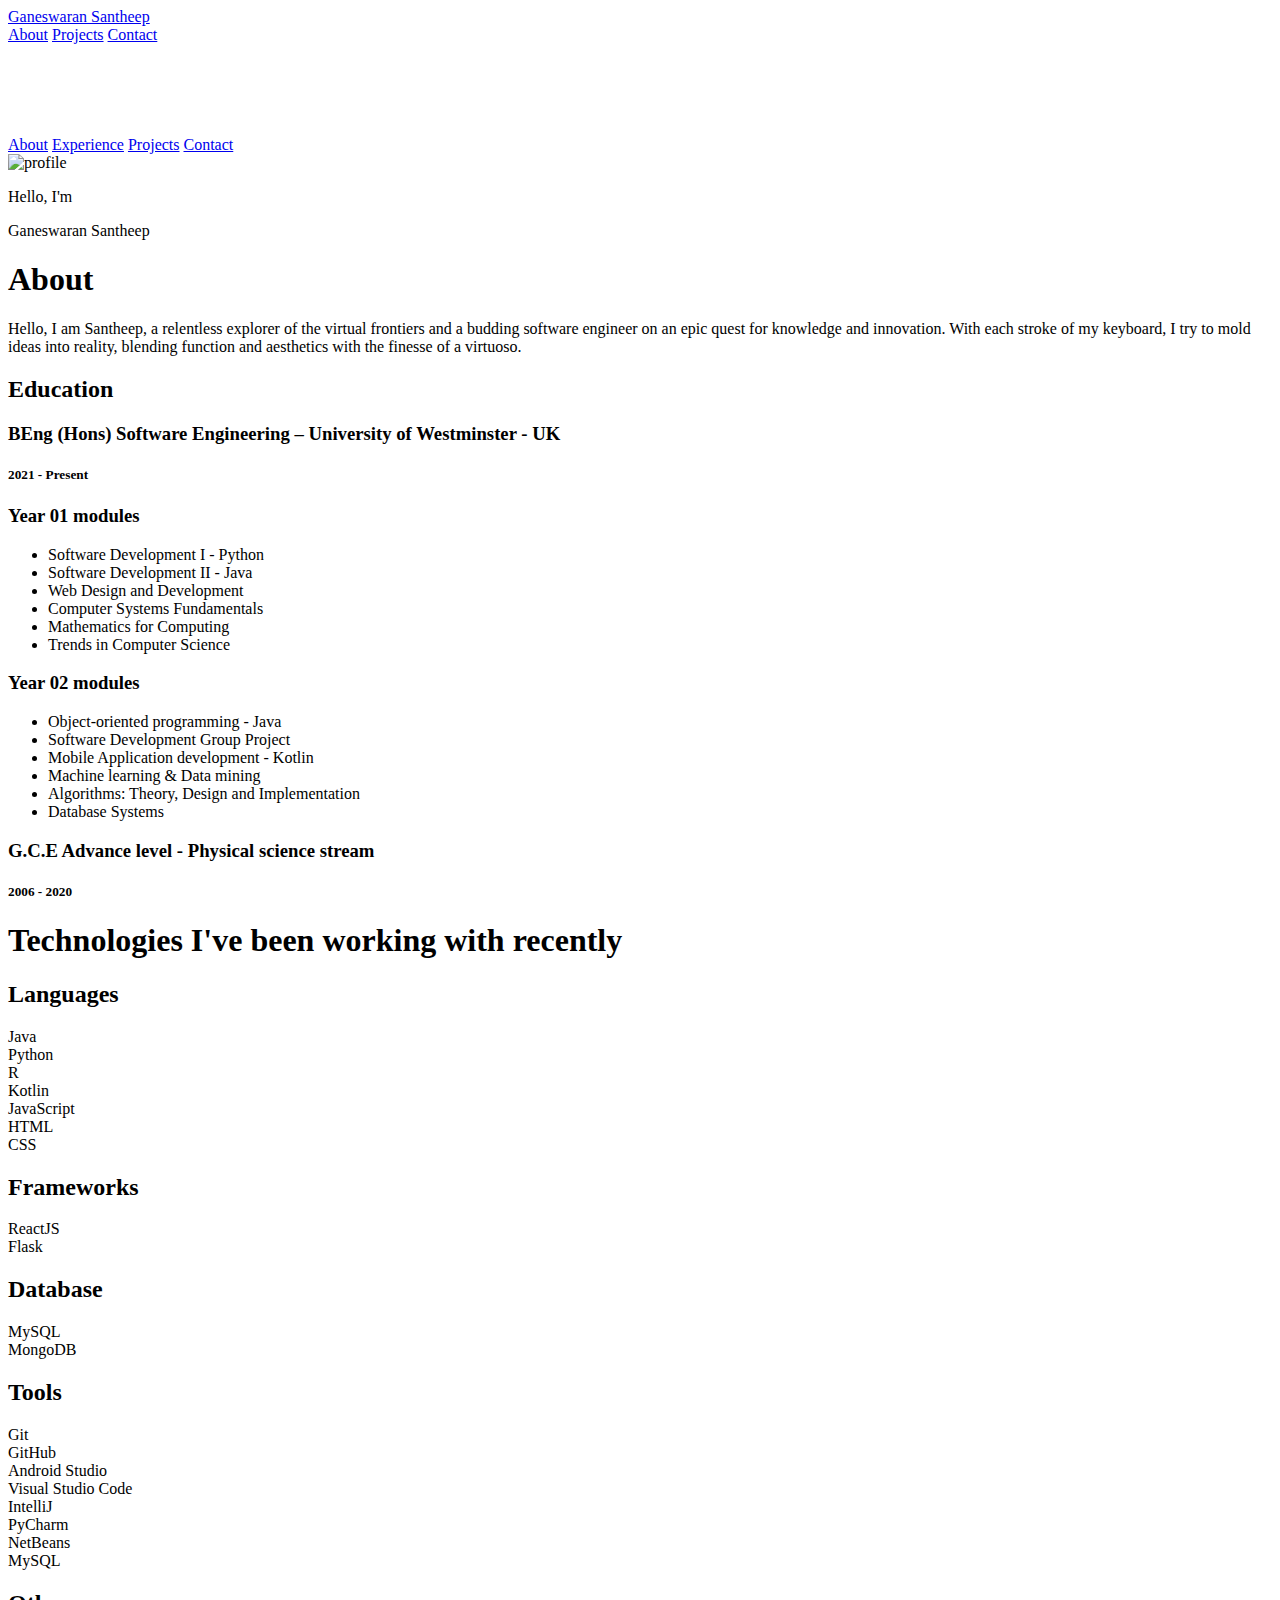
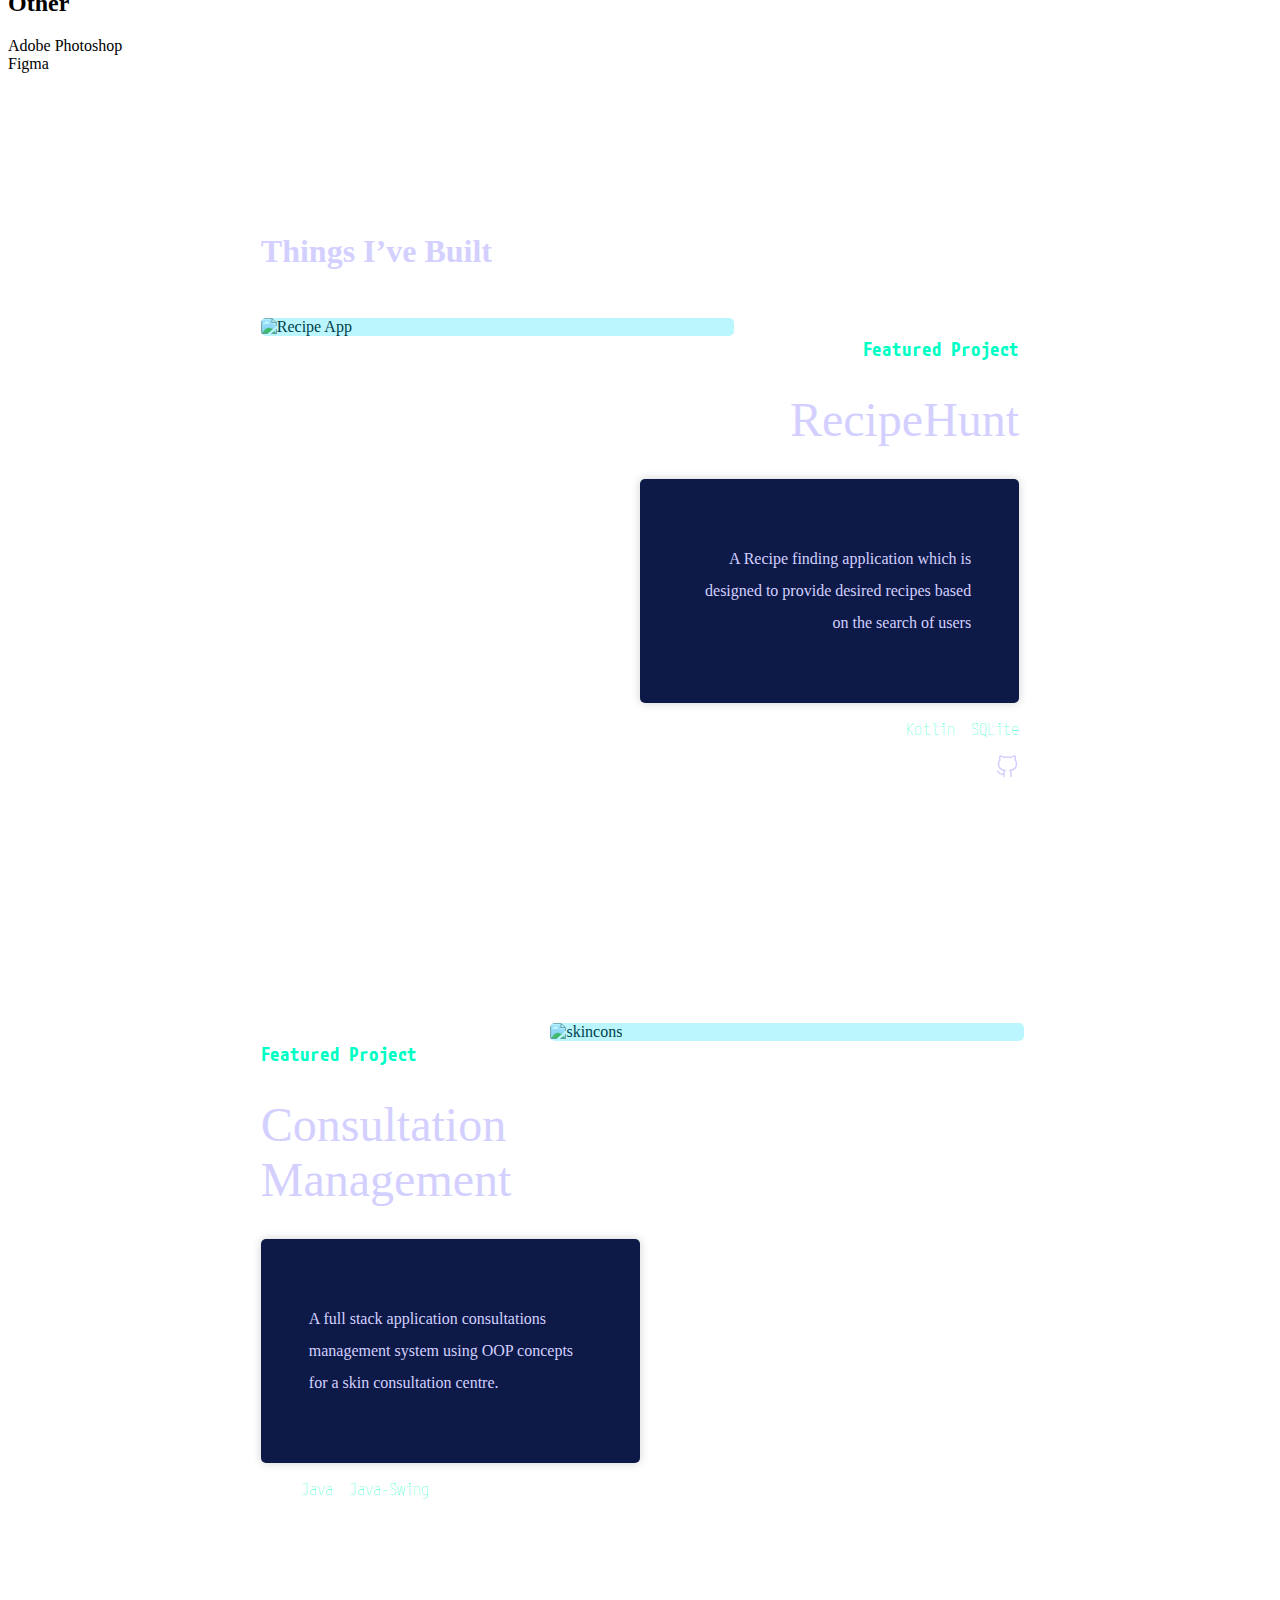
==== index.html @ b8757db5 "Projects sec edited" ====
<!DOCTYPE html>
<html lang="en">
  <head>
    <meta charset="UTF-8" />
    <meta http-equiv="X-UA-Compatible" content="IE=edge" />
    <meta name="viewport" content="width=device-width, initial-scale=1.0" />
    <title>Santheep G</title>
    <link rel="icon" type="image/x-icon" href="Images/tabicon.png" />

    <!-- CSS Links -->
    <link rel="stylesheet" href="styles/home.css" />
    <link rel="stylesheet" href="styles/navbar.css" />
    <link rel="stylesheet" href="styles/about.css" />
    <link rel="stylesheet" href="styles/projects.css" />


    <!-- Google Fonts -->
    <link rel="preconnect" href="https://fonts.googleapis.com" />
    <link rel="preconnect" href="https://fonts.gstatic.com" crossorigin />
    <link
      href="https://fonts.googleapis.com/css2?family=Arizonia&family=Inter:wght@100;200;300;400;500;600;700;800;900&family=M+PLUS+1+Code:wght@200;300;400&display=swap"
      rel="stylesheet"
    />
  </head>
  <body>
    <div class="bodyContainer">
      <!-- navigation bar -->
      <nav class="navbar" id="navbar">
        <div class="navbar__container">
          <a href="#" class="navbar__logo">Ganeswaran Santheep</a>
          <div class="navbar__toggle" id="mobile-menu">
            <span class="bar"></span> <span class="bar"></span>
            <span class="bar"></span>
          </div>
          <div class="cl-effect-5">
            <a href="#about_container"><span data-hover="About">About</span></a>

            <a href="#projects"><span data-hover="Projects">Projects</span></a>
            <a href="#end"><span data-hover="Contact">Contact</span></a>
          </div>
        </div>
      </nav>

      <div id="mobi_nav_toggle">
        <svg
          viewBox="0 0 20 20"
          xmlns="http://www.w3.org/2000/svg"
          fill="none"
          width="30"
        >
          <path
            fill="#ffffff"
            fill-rule="evenodd"
            d="M19 4a1 1 0 01-1 1H2a1 1 0 010-2h16a1 1 0 011 1zm0 6a1 1 0 01-1 1H2a1 1 0 110-2h16a1 1 0 011 1zm-1 7a1 1 0 100-2H2a1 1 0 100 2h16z"
          ></path>
        </svg>
      </div>

      <div id="mobile_nav">
        <div id="mobi_nav_close">
          <svg
            viewBox="0 0 24 24"
            width="54"
            fill="none"
            xmlns="http://www.w3.org/2000/svg"
          >
            <g id="SVGRepo_bgCarrier" stroke-width="0"></g>
            <g
              id="SVGRepo_tracerCarrier"
              stroke-linecap="round"
              stroke-linejoin="round"
            ></g>
            <g id="SVGRepo_iconCarrier">
              <g id="Menu / Close_MD">
                <path
                  id="Vector"
                  d="M18 18L12 12M12 12L6 6M12 12L18 6M12 12L6 18"
                  stroke="#ffffff"
                  stroke-width="2"
                  stroke-linecap="round"
                  stroke-linejoin="round"
                ></path>
              </g>
            </g>
          </svg>
        </div>
        <div class="mobi_nav__container">
          <a href="#about_container"><span data-hover="About">About</span></a>
          <a href="#experiences"
            ><span data-hover="Experience">Experience</span></a
          >
          <a href="#projects"><span data-hover="Projects">Projects</span></a>
          <a href="#end"><span data-hover="Contact">Contact</span></a>
        </div>
      </div>

      <!-- home section -->
      <section class="home">
        <div class="img-container">
          <img class="myImg" src="imgs/latest4.png" alt="profile" />
        </div>
        <div class="intro">
          <p class="hero__text">Hello, I'm</p>
          <div class="hero__title">Ganeswaran Santheep</div>
          <h1 href=""
          class="typewrite"
          data-period="2000"
          data-type='["Striving programmer", "Aspiring full-stack developer", "Feel good UI designer"]'>
        </h1>
        </div>
      </section>

      <!-- About section -->
      <section class="about_container" id="about_container">
        <div class="desc">
          <h1>About</h1>
          Hello, I am Santheep, a relentless explorer of the virtual frontiers and a budding software engineer on an epic quest for knowledge and innovation. With each stroke of my keyboard, I try to mold ideas into reality, blending function and aesthetics with the finesse of a virtuoso.
        </div>
        <div class="edu">
          <h2>Education</h2>
          <h3>BEng (Hons) Software Engineering – University of Westminster - UK</h3>
          <h5>2021 - Present</h5>
          <div class="modules">  
                     
            <div class="y1">
              <h3>Year 01 modules</h3> 
              <ul>
                <li>Software Development I - Python</li>
                <li>Software Development II - Java</li>
                <li>Web Design and Development </li>
                <li>Computer Systems Fundamentals </li>
                <li>Mathematics for Computing </li>
                <li>Trends in Computer Science</li>
              </ul>
            </div>
            <div class="y2">
              <h3>Year 02 modules</h3>
              <ul>
                <li>Object-oriented programming - Java</li>
                <li>Software Development Group Project</li>
                <li>Mobile Application development - Kotlin</li>
                <li>Machine learning & Data mining </li>
                <li>Algorithms: Theory, Design and Implementation </li>
                <li>Database Systems </li>
              </ul>
            </div>
          </div>
          <h3>G.C.E Advance level - Physical science stream</h3>
          <h5>2006 - 2020</h5>          
          </div>    
        </div>

        <section class="tech-stack">
          
          <!--
          <div class="grid-container">
            <div class="grid-item"><img src="imgs/js.png" alt="tech" /></div>
            <div class="grid-item"><img src="imgs/java.png" alt="tech" /></div>
            <div class="grid-item"><img src="imgs/python.png" alt="tech" /></div>
            <div class="grid-item"><img src="imgs/kotlin.png" alt="tech" /></div>
            <div class="grid-item"><img src="imgs/R.png" alt="tech" /></div>
            <div class="grid-item"><img src="imgs/HTML5.png" alt="tech" /></div>
            <div class="grid-item"><img src="imgs/css.png" alt="tech" /></div>
            <div class="grid-item"><img src="imgs/React.png" alt="tech" /></div>
            <div class="grid-item"><img src="imgs/Node.png" alt="tech" /></div>
            <div class="grid-item"><img src="imgs/flask.png" alt="tech" /></div>
            <div class="grid-item"><img src="imgs/mysql.png" alt="tech" /></div>
            <div class="grid-item"><img src="imgs/mongodb.png" alt="tech" /></div>
            <div class="grid-item"><img src="imgs/git.png" alt="tech" /></div>
            <div class="grid-item"><img src="imgs/photoshop.png" alt="tech" /></div>
          </div> -->
          <h1>Technologies I've been working with recently</h1>
          <div class="grid">
            <div class="row">
              <h2>Languages</h2>
              <div class="stack_1">
                <li>Java</li>
                <li>Python</li>
                <li>R</li>
                <li>Kotlin</li>
                <li>JavaScript</li>
                <li>HTML</li>
                <li>CSS</li>
              </div>
            </div>
  
            <div class="row">
              <h2>Frameworks</h2>
              <div class="stack_2">
                <li>ReactJS</li>
                <li>Flask</li>
              </div>
            </div>
  
            <div class="row">
              <h2>Database</h2>
              <div class="stack_2">
                <li>MySQL</li>
                <li>MongoDB</li>
              </div>
            </div>
  
            <div class="row">
              <h2>Tools</h2>
              <div class="stack_3">
                <li>Git</li>
                <li>GitHub</li>
                <li>Android Studio</li>
                <li>Visual Studio Code</li>
                <li>IntelliJ</li>
                <li>PyCharm</li>
                <li>NetBeans</li>
                <li>MySQL</li>
              </div>
            </div>
  
            <div class="row">
              <h2>Other</h2>
              <div class="stack_3">

                <li>Adobe Photoshop</li>
                <li>Figma</li>
              </div>
            </div>
          </div>
        </section>
      </div>  
      <!-- Projects section -->
      <section class="projects" id="projects">
        <div class="title">
          <h2>Things I’ve Built</h2>
          <div class="line"></div>
        </div>

        <div class="project project1">
          <div class="project-image">
            <img src="Images/recipehunt.png" alt="Recipe App" />
          </div>
          <div class="project-details">
            <h3>Featured Project</h3>
            <h1>RecipeHunt</h1>

            <div class="description">
              <p>
                A Recipe finding application which is designed to provide desired recipes based on the search
                of users
              </p>
            </div>
            <ul>
              <li>Kotlin</li>
              <li>SQLite</li>
            </ul>
            <div class="project-links">
              <a target="_blank" href="https://github.com/SantheepG/RecipeApp_kotlin.git">
                <svg
                  xmlns="http://www.w3.org/2000/svg"
                  width="24"
                  height="24"
                  viewBox="0 0 24 24"
                  stroke-width="1.5"
                  fill="none"
                  stroke="currentColor"
                  stroke-width="1.5"
                >
                  <path
                    d="M9 19c-5 1.5-5-2.5-7-3m14 6v-3.87a3.37 3.37 0 0 0-.94-2.61c3.14-.35 6.44-1.54 6.44-7A5.44 5.44 0 0 0 20 4.77 5.07 5.07 0 0 0 19.91 1S18.73.65 16 2.48a13.38 13.38 0 0 0-7 0C6.27.65 5.09 1 5.09 1A5.07 5.07 0 0 0 5 4.77a5.44 5.44 0 0 0-1.5 3.78c0 5.42 3.3 6.61 6.44 7A3.37 3.37 0 0 0 9 18.13V22"
                  ></path>
                </svg>
              </a>

            </div>
          </div>
        </div>

        <div class="project project2">
          <div class="project-image">
            <img src="Images/skincons.png" alt="skincons" />
          </div>
          <div class="project-details">
            <h3>Featured Project</h3>
            <h1>Consultation Management</h1>

            <div class="description">
              <p>
                A full stack application consultations management system using
                OOP concepts for a skin consultation centre.
              </p>
            </div>
            <ul>
              <li>Java</li>
              <li>Java-Swing</li>
            </ul>
            <!-- <div class="project-links">
              <a href="https://github.com/Isw200/threed">
                <svg
                    xmlns="http://www.w3.org/2000/svg"
                    width="24" height="24" viewBox="0 0 24 24" stroke-width="1.5"
                    fill="none"
                    stroke="currentColor"
                    stroke-width="1.5"
                  >
                    <path
                      d="M9 19c-5 1.5-5-2.5-7-3m14 6v-3.87a3.37 3.37 0 0 0-.94-2.61c3.14-.35 6.44-1.54 6.44-7A5.44 5.44 0 0 0 20 4.77 5.07 5.07 0 0 0 19.91 1S18.73.65 16 2.48a13.38 13.38 0 0 0-7 0C6.27.65 5.09 1 5.09 1A5.07 5.07 0 0 0 5 4.77a5.44 5.44 0 0 0-1.5 3.78c0 5.42 3.3 6.61 6.44 7A3.37 3.37 0 0 0 9 18.13V22"
                    ></path></svg>
              </a>
              <a href="https://isw200.github.io/threed/">
                <svg width="24" height="24" viewBox="0 0 24 24" stroke-width="1.5" fill="none" xmlns="http://www.w3.org/2000/svg"> 
                  <path d="M21 3L15 3M21 3L12 12M21 3V9" stroke="currentColor" stroke-linecap="round" stroke-linejoin="round">
                  </path>
                  <path d="M21 13V19C21 20.1046 20.1046 21 19 21H5C3.89543 21 3 20.1046 3 19V5C3 3.89543 3.89543 3 5 3H11" stroke="currentColor" stroke-linecap="round"></path> </svg>
              </a>
            </div> -->
          </div>
        </div>
      </section>

    <!-- JS Links -->
    <script src="scripts/cvbutton.js"></script>
    <script src="scripts/typewriter.js"></script>
    <script src="scripts/nav.js"></script>
  </body>
</html>
---- styles/projects.css ----
/* Projects */
.projects {
    width: 60%;
    margin: 10em auto;
  }
  @media screen and (max-width: 768px) {
    .projects {
      width: 90%;
    }
    .title h3 {
      color: #d3d0ff;
      font-size: 1.2rem;
    }
    .title h2 {
      color: #d3d0ff;
      font-size: 2rem;
    }
    .title .line {
      width: 200px;
    }
    .projects .title h2 {
      font-size: 1.5rem;
      
    }
  }
  .title h2 {
    color: #d3d0ff;
    font-size: 2rem;
  } 
  .projects .project {
    width: 100%;
    margin: 15em auto;
    display: flex;
  }
  
    
  .projects .project1 {
    margin-top: 3em;
  }
  
  .projects .project .project-image {
    position: absolute;
    width: 37%;
    z-index: -1;
  }
  .projects .project .project-image::before {
    content: "";
    position: absolute;
    top: 0;
    left: 0;
    width: 100%;
    height: 100%;
    background-color: #00ddff44;
    border-radius: 5px;
    opacity: 1;
    transition: all 0.3s ease-in-out;
  }
  .projects .project:hover .project-image::before {
    opacity: 0;
  }
  .projects .project .project-image img {
    width: 100%;
    border-radius: 5px;
  }
  .projects .project .project-details {
    width: 50%;
    text-align: end;
    margin-left: 50%;
  }
  .projects .project .project-details h3 {
    color: #00ffc5;
    font-family: "M PLUS 1 Code", sans-serif;
    margin-bottom: 0.7em;
  }
  
  .projects .project .project-details h1 {
    color: #d3d0ff;
    font-size: 3rem;
    font-weight: 500;
  }
  .projects .project .project-details .description {
    background-color: #0d1a48;
    box-shadow: 0 0 10px 0 #0000002f;
    color: #d3d0ff;
    line-height: 2em;
    padding: 3em;
    z-index: 100;
    border-radius: 5px;
  }
  .projects .project .project-details ul {
    list-style: none;
    display: flex;
    justify-content: end;
    margin-top: 1em;
    gap: 1em;
    margin-bottom: 1em;
  }
  .projects .project .project-details ul li {
    color: #00ffc5;
    font-family: "M PLUS 1 Code", sans-serif;
    font-weight: 100;
  }
  .projects .project .project-details .project-links a {
    margin-left: 1em;
    margin-top: 2em;
    color: #d3d0ff;
    text-decoration: none;
  }
  
  .projects .project2 .project-image {
    position: absolute;
    right: 20%;
    width: 37%;
    z-index: -1;
  }
  .projects .project .project-image::before {
    content: "";
    position: absolute;
    top: 0;
    left: 0;
    width: 100%;
    height: 100%;
    background-color: #00ddff44;
    border-radius: 5px;
    opacity: 1;
    transition: all 0.3s ease-in-out;
  }
  .projects .project:hover .project-image::before {
    opacity: 0;
  }
  .projects .project .project-image img {
    width: 100%;
    border-radius: 5px;
  }
  .projects .project2 .project-details {
    width: 50%;
    text-align: start;
    float: left;
    margin: 0;
  }
  .projects .project2 .project-details ul {
    list-style: none;
    display: flex;
    justify-content: start;
    margin-top: 1em;
    gap: 1em;
    margin-bottom: 1em;
  }
  @media screen and (max-width: 768px) {
    .projects .project {
      flex-direction: column;
      margin: 3em auto;
      border: 1px solid #00ddff44;
      padding: 1em;
    }
    .projects .project .project-image {
      width: 100%;
      position: relative;
      margin-bottom: 0em;
    }
    .projects .project .project-details {
      width: 100%;
      text-align: start;
      margin: 0;
    }
    .projects .project .project-details ul {
      list-style: none;
      display: flex;
      justify-content: start;
      margin-top: 1em;
      gap: 1em;
      margin-bottom: 1em;
    }
    .projects .project .project-details .project-links a {
      margin-left: 1em;
      margin-top: 2em;
      color: #d3d0ff;
      text-decoration: none;
    }
    .projects .project2 .project-image {
      right: 0%;
      width: 100%;
    }
  
  }
  
  /* End */
  .end {
    width: 60%;
    margin: 17em auto 2em auto;
  }
  .end .title {
    flex-direction: column;
    margin: auto;
    align-items: center;
    margin-bottom: 2em;
  }
  .end p {
    color: #d3d0ff78;
    font-size: 1.2rem;
    font-weight: 100;
    text-align: center;
    line-height: 2em;
    width: 70%;
    margin: auto;
  }
  .cv_btn_bottom {
    margin: 4em auto;
    display: flex;
    justify-content: center;
  }
  
  /* Footer */
  .footer {
    margin-top: 15em;
    width: 100%;
    background-color: #0d1a484e;
    padding: 2em 0;
    display: flex;
    flex-direction: column;
    justify-content: center;
    color: #00ffc5;
  }
  .footer p {
    text-align: center;
    font-family: "M PLUS 1 Code", sans-serif;
    font-weight: 100;
  }
  .footer h2 {
    color: #00ffc371;
    text-align: center;
    margin-top: 1em;
    font-family: "Arizonia", cursive;
  }
  @media screen and (max-width: 768px) {
    .end {
      width: 100%;
      margin: 7em auto 2em auto;
    }
    .end p{
      width: 90%;
      font-size: 1rem;
      line-height: 1.7rem;
    }
    .footer {
      margin-top: 5em;
    }
  
  }
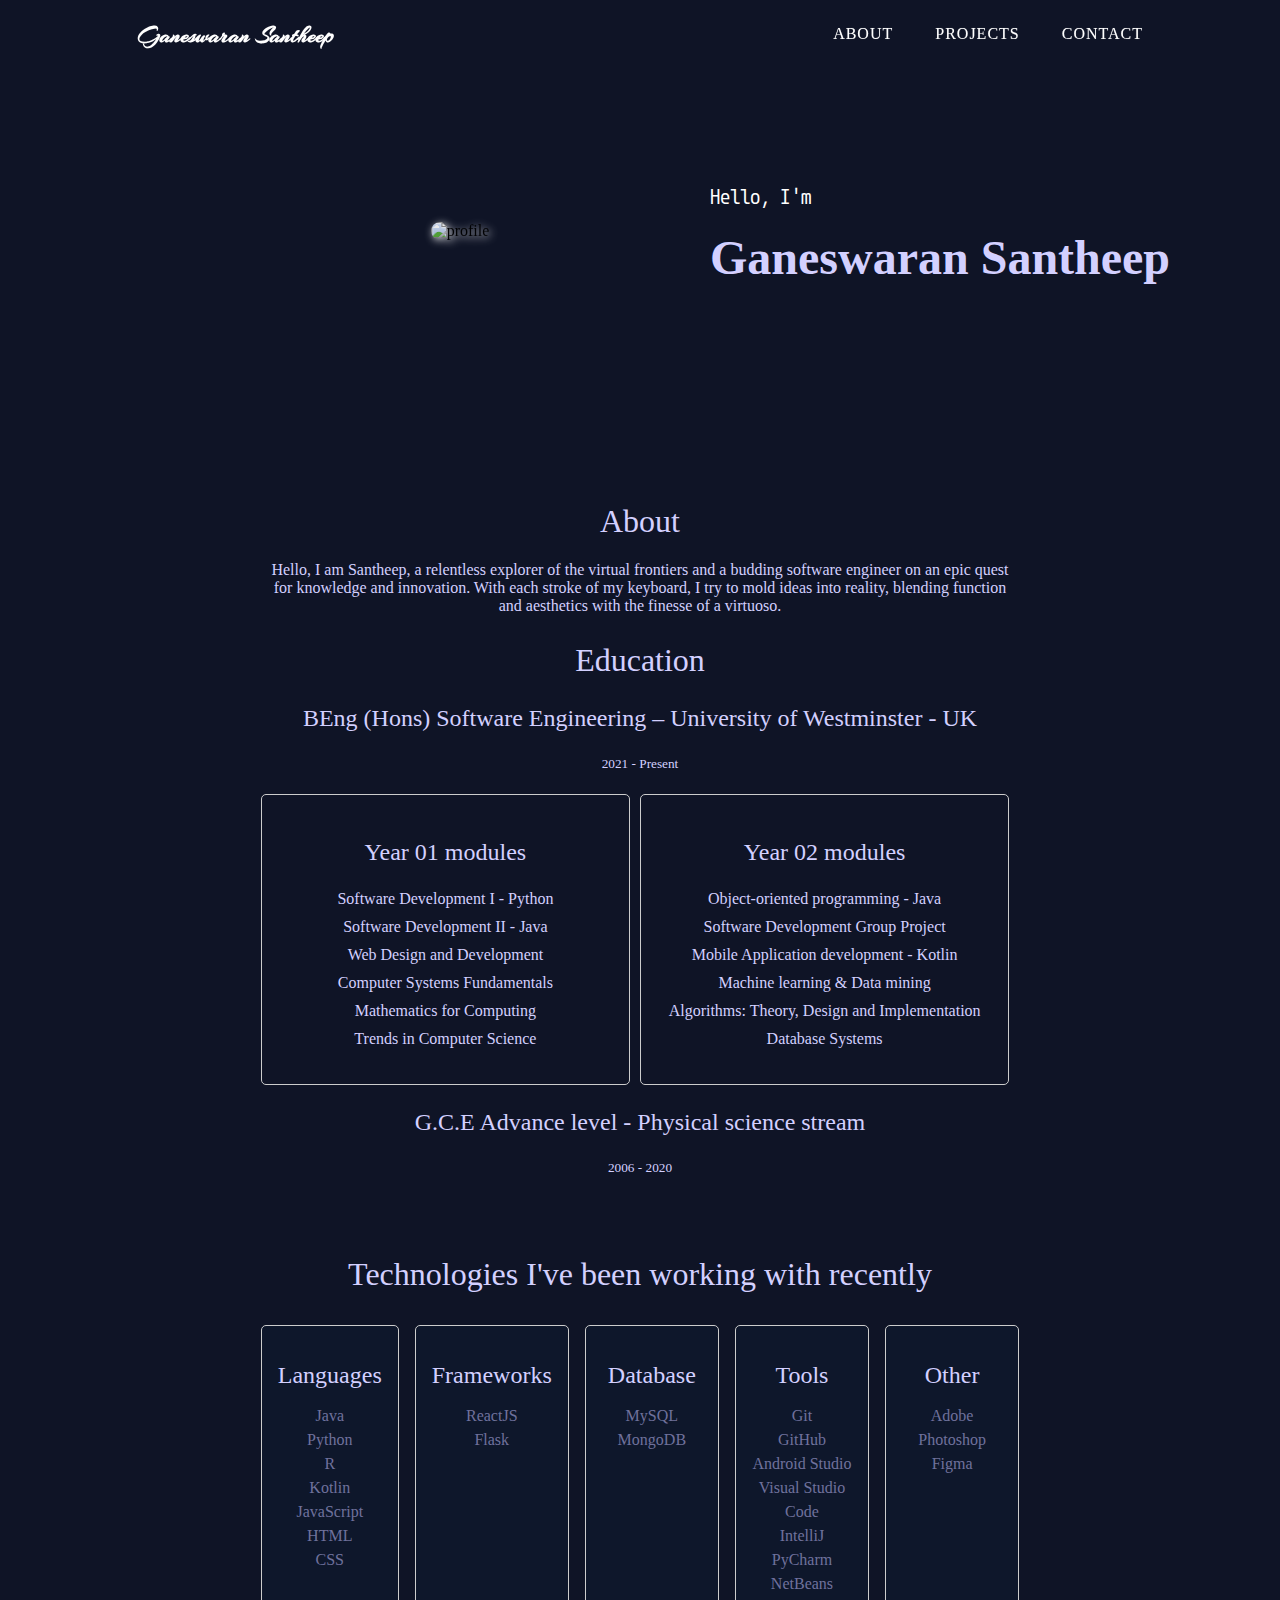
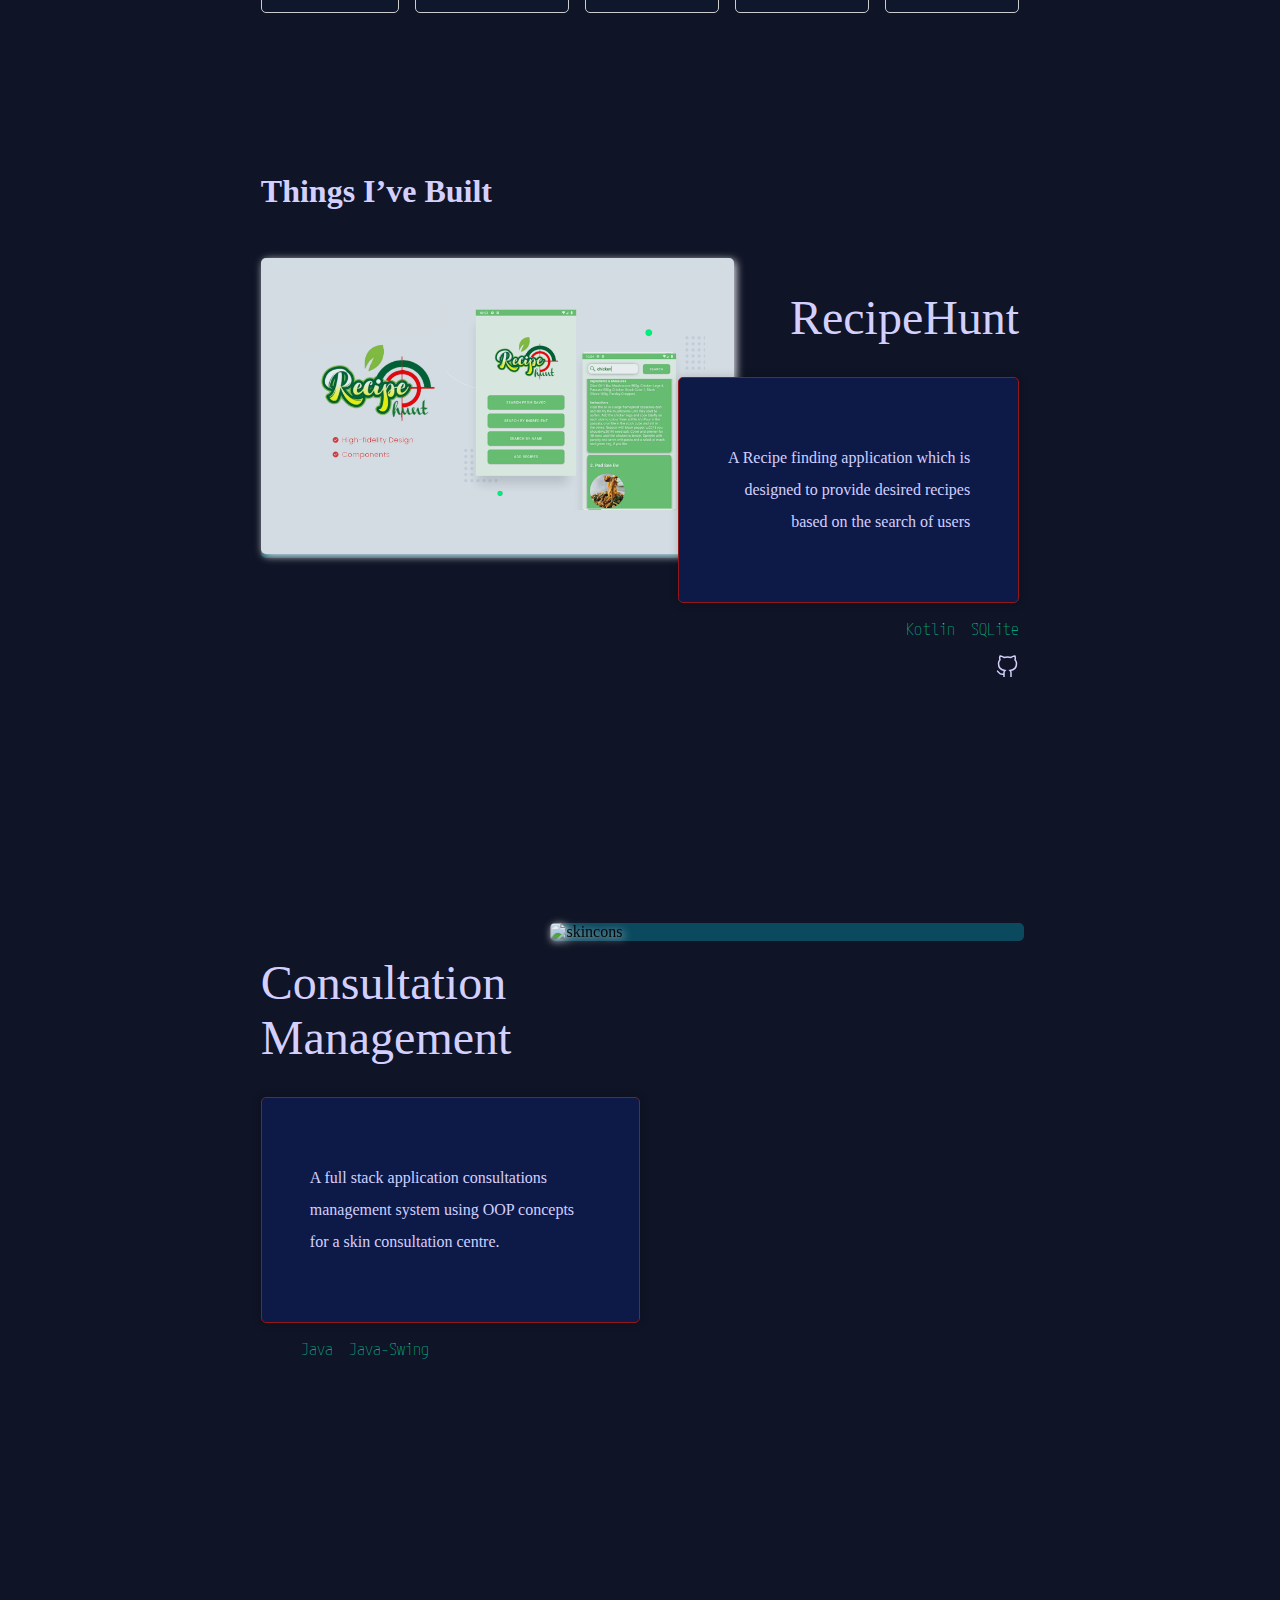
==== commit 175ceab3: "css added" ====
--- a/index.html
+++ b/index.html
@@ -210,7 +210,7 @@
                 <li>IntelliJ</li>
                 <li>PyCharm</li>
                 <li>NetBeans</li>
-                <li>MySQL</li>
+
               </div>
             </div>
   
@@ -234,10 +234,10 @@
 
         <div class="project project1">
           <div class="project-image">
-            <img src="Images/recipehunt.png" alt="Recipe App" />
+            <img src="imgs/recipeapp.png" alt="Recipe App" />
           </div>
           <div class="project-details">
-            <h3>Featured Project</h3>
+            
             <h1>RecipeHunt</h1>
 
             <div class="description">
@@ -277,7 +277,7 @@
             <img src="Images/skincons.png" alt="skincons" />
           </div>
           <div class="project-details">
-            <h3>Featured Project</h3>
+            
             <h1>Consultation Management</h1>
 
             <div class="description">
--- a/styles/home.css
+++ b/styles/home.css
@@ -0,0 +1,94 @@
+*{
+  transition: 0.2s;
+  scroll-behavior: smooth;
+  
+}
+body {
+    background-color: #0f1426;
+
+  }
+.home{
+    display: flex;
+    align-items: center;
+    margin-top: 10rem;
+    padding: 2px;
+}
+
+
+.tech-stack {
+  width: 60%;
+  margin: 5em auto;
+  position: relative;
+}
+
+
+.tech-stack h1 {
+  text-align: center;
+  color: #d3d0ff;
+  font-size: 2rem;
+  font-weight: 300;
+  margin-bottom: 1em;
+}
+
+.img-container,
+.intro {
+  display: inline-block;
+}
+.img-container {
+    width: 300px; 
+    height: auto; 
+    display: flex;
+    justify-content: center;
+    align-items: center;
+    margin-left: 300px;
+
+    border-radius: 5px;
+    
+  }
+  .img-container:hover {
+    box-shadow: 0 0 0 2px rgba(128, 0, 0, 1);
+    border-radius: 25px;
+  }
+  .img-container img {
+    max-width: 100%; 
+    max-height: 100%; 
+    height: auto; 
+  }
+
+  img{
+    border-radius: 25px;
+    opacity: 0.9;
+    filter: drop-shadow(2px 2px 4px white);
+  }
+  
+  img:hover{
+    opacity: 1;
+  }
+
+.intro{
+    padding-left: 100px;
+    
+}
+
+.typewrite {
+    font-size: 1.5rem;
+    font-weight: 600;
+    color: #d3d0ff56;
+    margin-bottom: 0.2em;
+  }
+
+  .hero__text {
+    width: 50%;
+    font-family: "M PLUS 1 Code", sans-serif;
+    font-size: 1.3rem;
+    margin-bottom: 1em;
+    color: #fff;
+  }
+  
+  .hero__title {
+    font-size: 3rem;
+    font-weight: 600;
+    color: #d3d0ff;
+  }
+  
+  --- a/styles/navbar.css
+++ b/styles/navbar.css
@@ -0,0 +1,167 @@
+.navbar {
+  position: fixed;
+  top: 0;
+  left: 0;
+  width: 100%;
+  height: 70px;
+  color: #fff;
+  padding: 10px;
+  z-index: 1;
+  transition: all 0.3s;
+  
+}
+
+.navbar ul {
+  list-style: none;
+  margin: 0;
+  padding: 0;
+  display: flex;
+
+
+}
+
+
+.navbar li {
+  width: 100px;
+  text-align: center;
+  
+}
+
+.navbar a {
+  color: #fff;
+  text-decoration: none;
+  text-align: center;
+}
+
+.navbar__toggle {
+  display: none;
+}
+
+.navbar__container {
+  display: flex;
+  justify-content: space-between;
+  align-items: center;
+  width: 80%;
+  margin: 0 auto;
+}
+
+.navbar__logo {
+  font-size: 1.5em;
+  font-weight: 700;
+  font-family: "Arizonia", cursive;
+}
+
+/* nav item animations */
+.cl-effect-5 a {
+  position: relative;
+  display: inline-block;
+  margin: 15px 15px;
+  outline: none;
+  color: #fff;
+  text-decoration: none;
+  text-transform: uppercase;
+  letter-spacing: 1px;
+  font-weight: 100;
+  text-shadow: 0 0 1px rgba(255, 255, 255, 0.3);
+  font-size: 1em;
+}
+
+nav a:hover,
+nav a:focus {
+  outline: none;
+}
+
+.cl-effect-5 a {
+  overflow: hidden;
+  padding: 0 4px;
+  height: 1em;
+}
+
+.cl-effect-5 a span {
+  position: relative;
+  display: inline-block;
+  -webkit-transition: -webkit-transform 0.3s;
+  -moz-transition: -moz-transform 0.3s;
+  transition: transform 0.3s;
+}
+
+.cl-effect-5 a span::before {
+  position: absolute;
+  top: 100%;
+  content: attr(data-hover);
+  font-weight: 700;
+  -webkit-transform: translate3d(0, 0, 0);
+  -moz-transform: translate3d(0, 0, 0);
+  transform: translate3d(0, 0, 0);
+}
+
+.cl-effect-5 a:hover span,
+.cl-effect-5 a:focus span {
+  -webkit-transform: translateY(-100%);
+  -moz-transform: translateY(-100%);
+  transform: translateY(-100%);
+}
+
+/* navigation bar animation */
+.nav-up {
+  top: -70px;
+}
+
+/* Mobile Nav */
+#mobi_nav_toggle {
+  display: none;
+}
+
+@media screen and (max-width: 768px) {
+  .navbar {
+    display: none;
+  }
+
+  #mobi_nav_toggle {
+    display: block;
+    cursor: pointer;
+    color: #fff;
+    font-size: 1.5em;
+    position: fixed;
+    top: 20px;
+    right: 20px;
+  }
+}
+
+/* Mobile Nav */
+#mobile_nav {
+  position: fixed;
+  top: 0;
+  right: 0;
+  width: 80%;
+  height: 100%;
+  background-color: #003351cc;
+  backdrop-filter: blur(10px);
+  z-index: 999;
+  display: none;
+}
+#mobile_nav #mobi_nav_close{
+  position: fixed;
+  right: 20px;
+  top: 20px;
+  cursor: pointer;
+  color: #fff;
+}
+
+#mobile_nav .mobi_nav__container {
+  display: flex;
+  flex-direction: column;
+  justify-content: center;
+  align-items: start;
+  margin-left: 4em;
+  height: 100%;
+}
+
+#mobile_nav .mobi_nav__container a{
+  color: #fff;
+  text-decoration: none;
+  text-align: center;
+  font-size: 1.5em;
+  margin: 2em 0;
+}
+
--- a/styles/about.css
+++ b/styles/about.css
@@ -0,0 +1,124 @@
+.about_container {
+    text-align: center;
+    display: block;
+    width: 60%;
+    margin: auto;
+    color: white;
+    margin-top: 200px;
+  }
+  .about_container h1 {
+    color: #d3d0ff;
+    font-size: 2rem;
+    font-weight: 300;
+  }
+  .desc{
+    font-family: "Fantacy";
+    color: #d3d0ffff;
+  }
+  .edu h2, h3, h4, h5 {
+    color: #d3d0ff;
+    font-weight: 300;
+  } 
+  .edu h2 {
+    font-size: 2rem;
+  }
+
+  .edu h3{
+    font-size: 1.5em;
+  }
+
+  .modules {
+    display: flex;
+  }
+  
+  .y1,
+  .y2 {
+    flex: 1;
+    padding: 20px;
+    border: 1px solid #ccc;
+    border-radius: 5px;
+    margin-right: 10px;
+    color: #d3d0ff;
+  }
+  .y1:hover, .y2:hover {
+    flex: 1;
+    padding: 20px;
+    border: 1px solid #911919;
+    border-radius: 5px;
+    margin-right: 10px;
+    color: #d3d0ff;
+    background-color: #00aeff32;
+  }
+
+
+  .y1 ul,
+  .y2 ul {
+    list-style-type: none;
+    padding-left: 0;
+  }
+
+  .y1 li,
+  .y2 li {
+    margin-bottom: 10px;
+  }
+/* Technologies  */
+.tech-stack {
+  width: 60%;
+  margin: 5em auto; 
+}
+
+.tech-stack h1 {
+  text-align: center;
+  color: #d3d0ff;
+  font-size: 2rem;
+  font-weight: 300;
+  margin-bottom: 1em;
+}
+.tech-stack .grid {
+  display: grid;
+  grid-template-columns: repeat(5, 1fr);
+  grid-gap: 1em;
+  margin: 0 auto;
+  text-align: center;
+}
+.tech-stack .grid .row {
+  background-color: #00aeff06;
+  border-radius: 5px;
+  padding: 1em;
+  transition: all 0.3s ease-in-out;
+  border: 1px solid #ccc;
+}
+.tech-stack .grid .row h2 {
+  color: #d3d0ff;
+  font-size: 1.5rem;
+  font-weight: 500;
+  margin-bottom: 0.6em;
+}
+.tech-stack .grid .row li {
+  color: #c6c2ff89;
+  font-size: 1rem;
+  font-weight: 400;
+  line-height: 1.5em;
+  list-style: none;
+}
+.tech-stack .grid .row:hover {
+  background-color: #00aeff32;
+  color: #fff;
+  border: 1px solid #911919;
+}
+@media screen and (max-width: 768px) {
+  .tech-stack {
+    width: 90%;
+  }
+  .tech-stack h1 {
+    font-size: 1.5rem;
+  }
+  .tech-stack .grid {
+    grid-template-columns: repeat(1, 1fr);
+  }
+  .tech-stack .grid .row h2 {
+    color: #d3d0ff;
+    font-size: 1.3rem;
+    font-weight: 400;
+  }
+}
--- a/styles/projects.css
+++ b/styles/projects.css
@@ -2,6 +2,7 @@
 .projects {
     width: 60%;
     margin: 10em auto;
+    
   }
   @media screen and (max-width: 768px) {
     .projects {
@@ -65,7 +66,7 @@
   .projects .project .project-details {
     width: 50%;
     text-align: end;
-    margin-left: 50%;
+    margin-left: 55%;
   }
   .projects .project .project-details h3 {
     color: #00ffc5;
@@ -145,6 +146,9 @@
     margin-top: 1em;
     gap: 1em;
     margin-bottom: 1em;
+  }
+  .description{
+    border: 1px solid #911919;
   }
   @media screen and (max-width: 768px) {
     .projects .project {
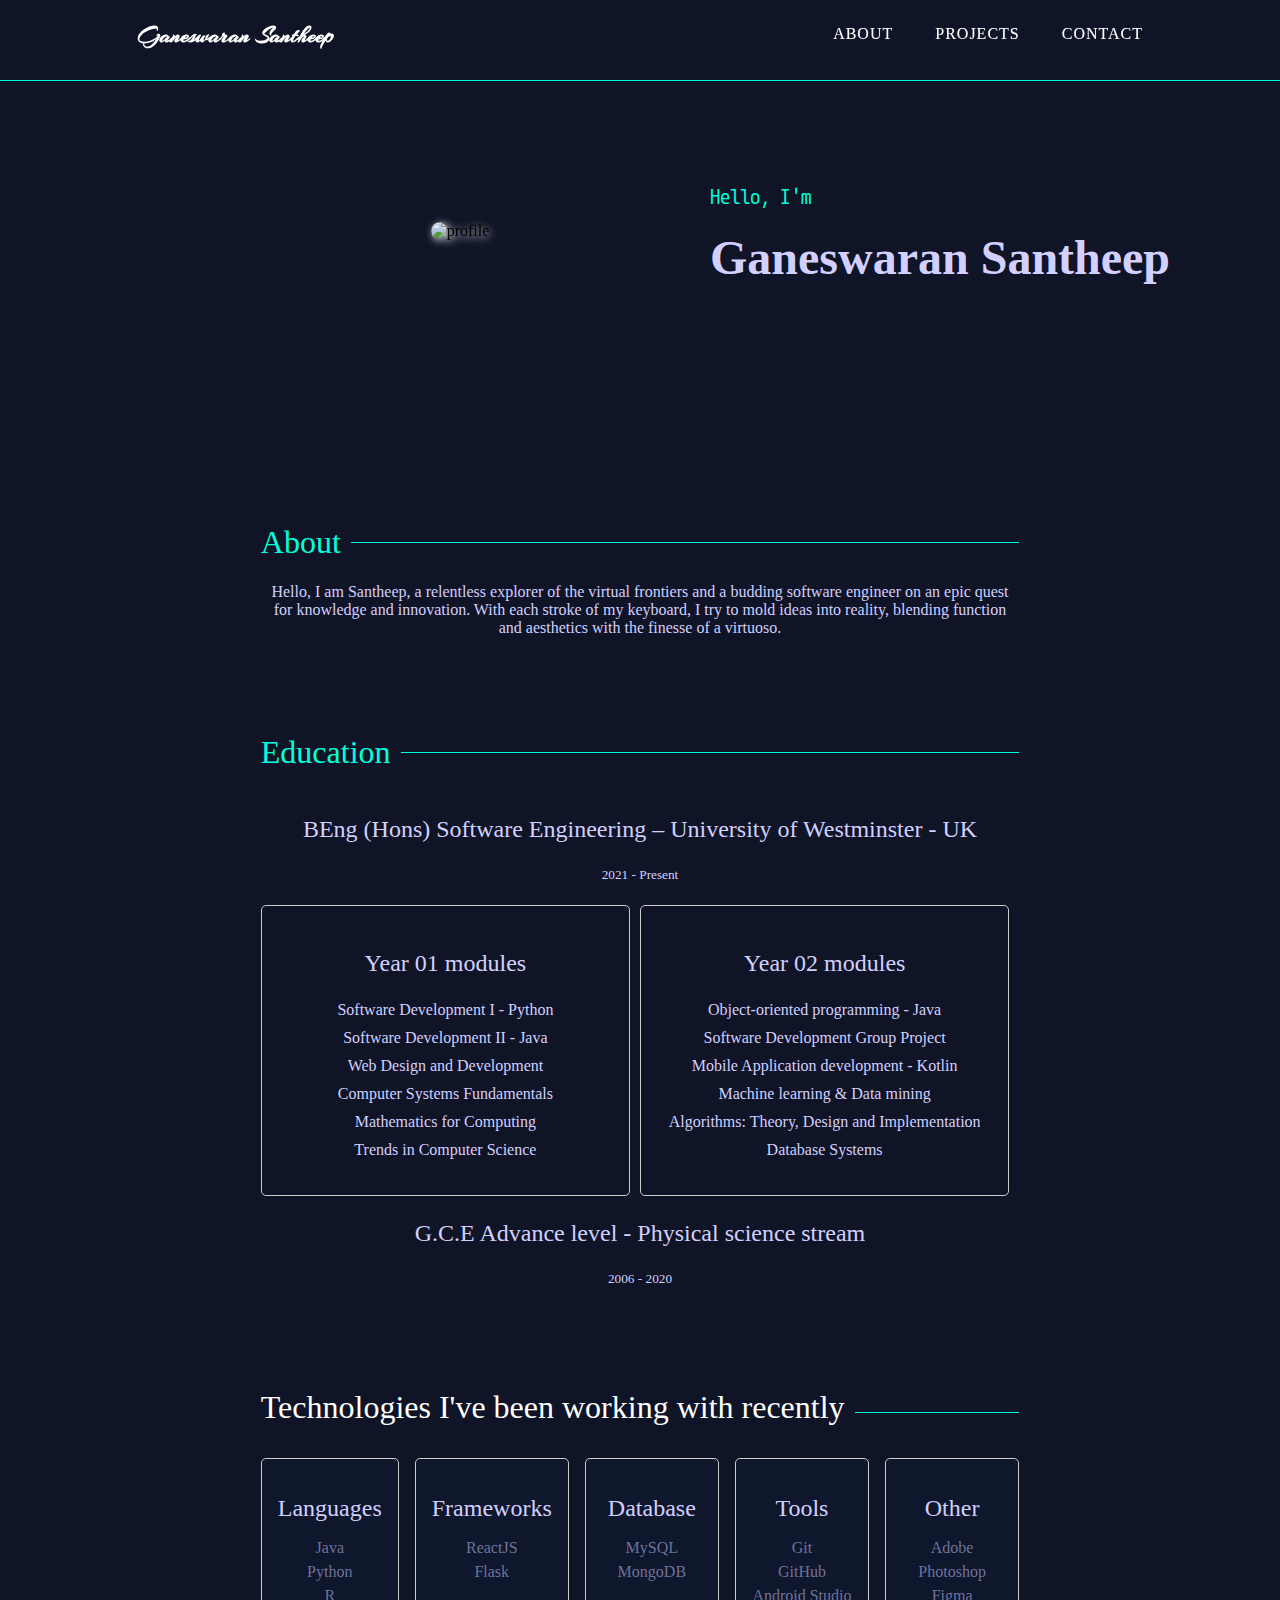
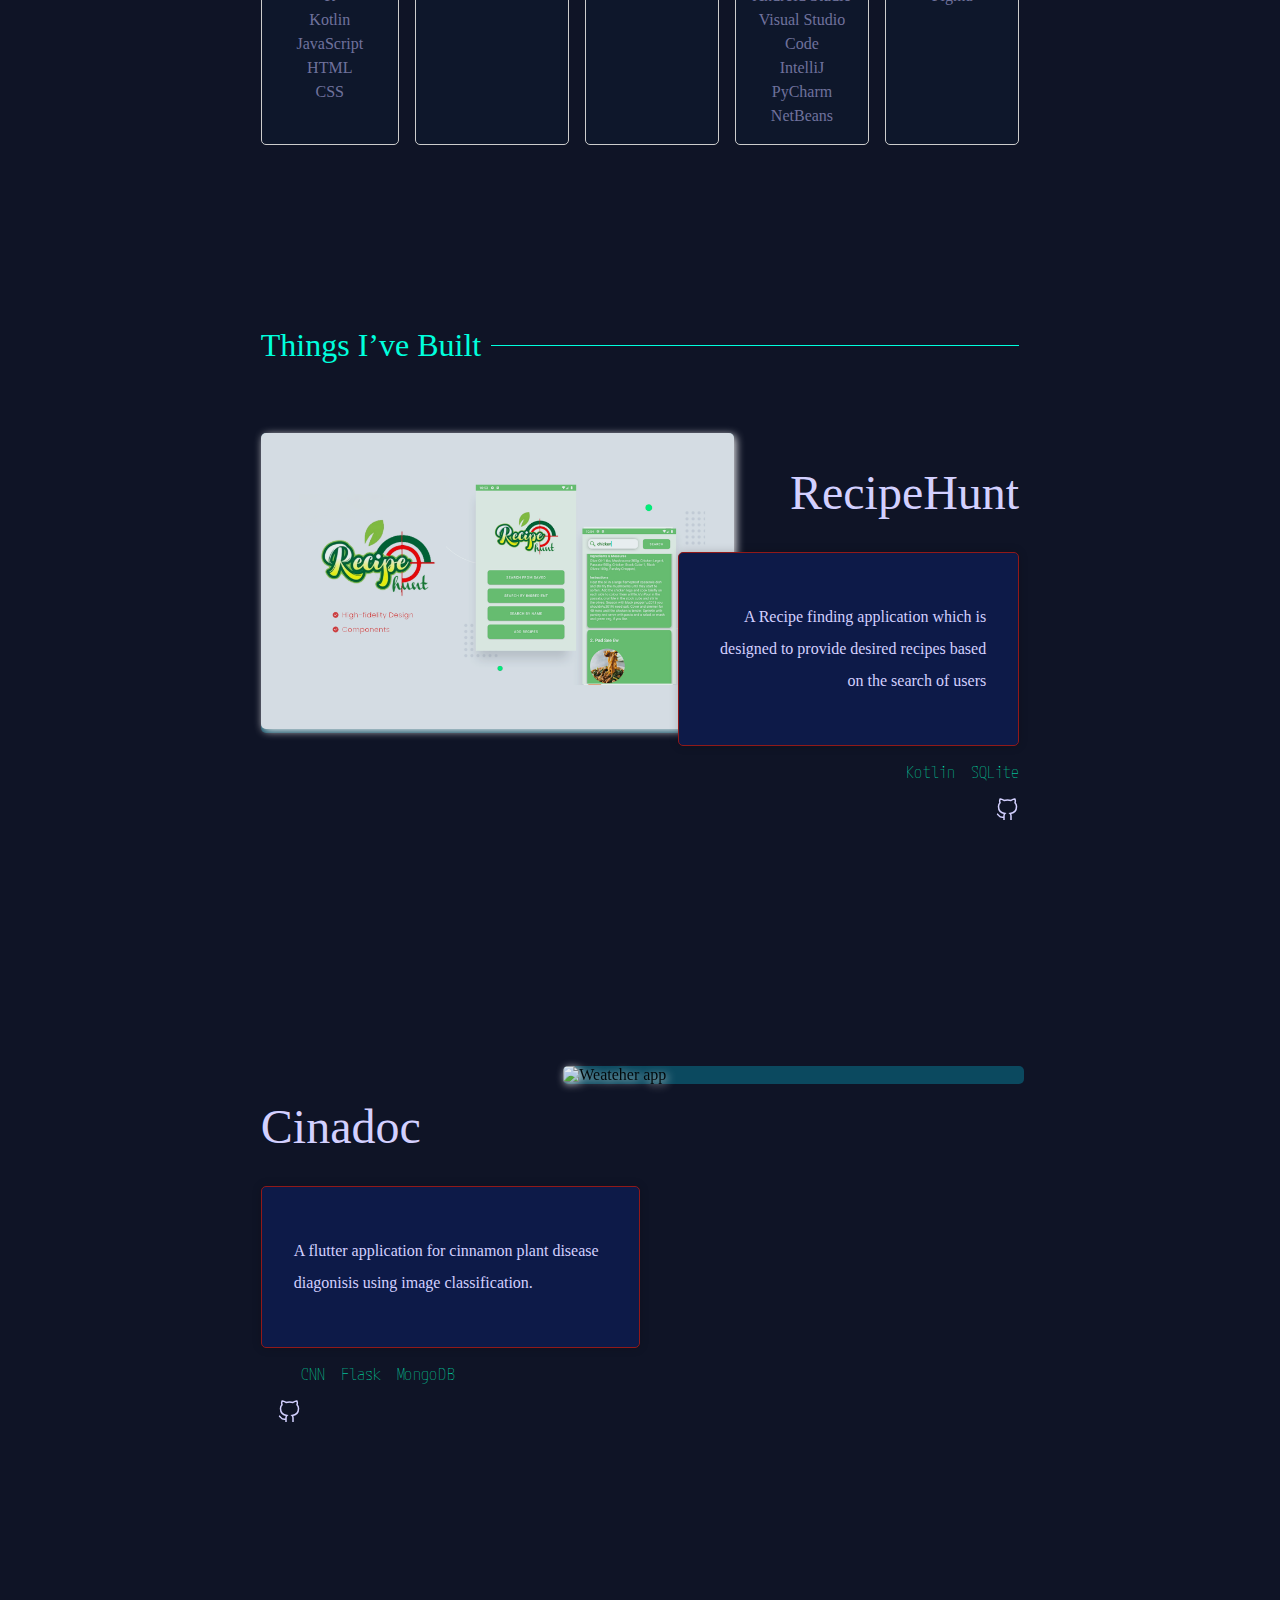
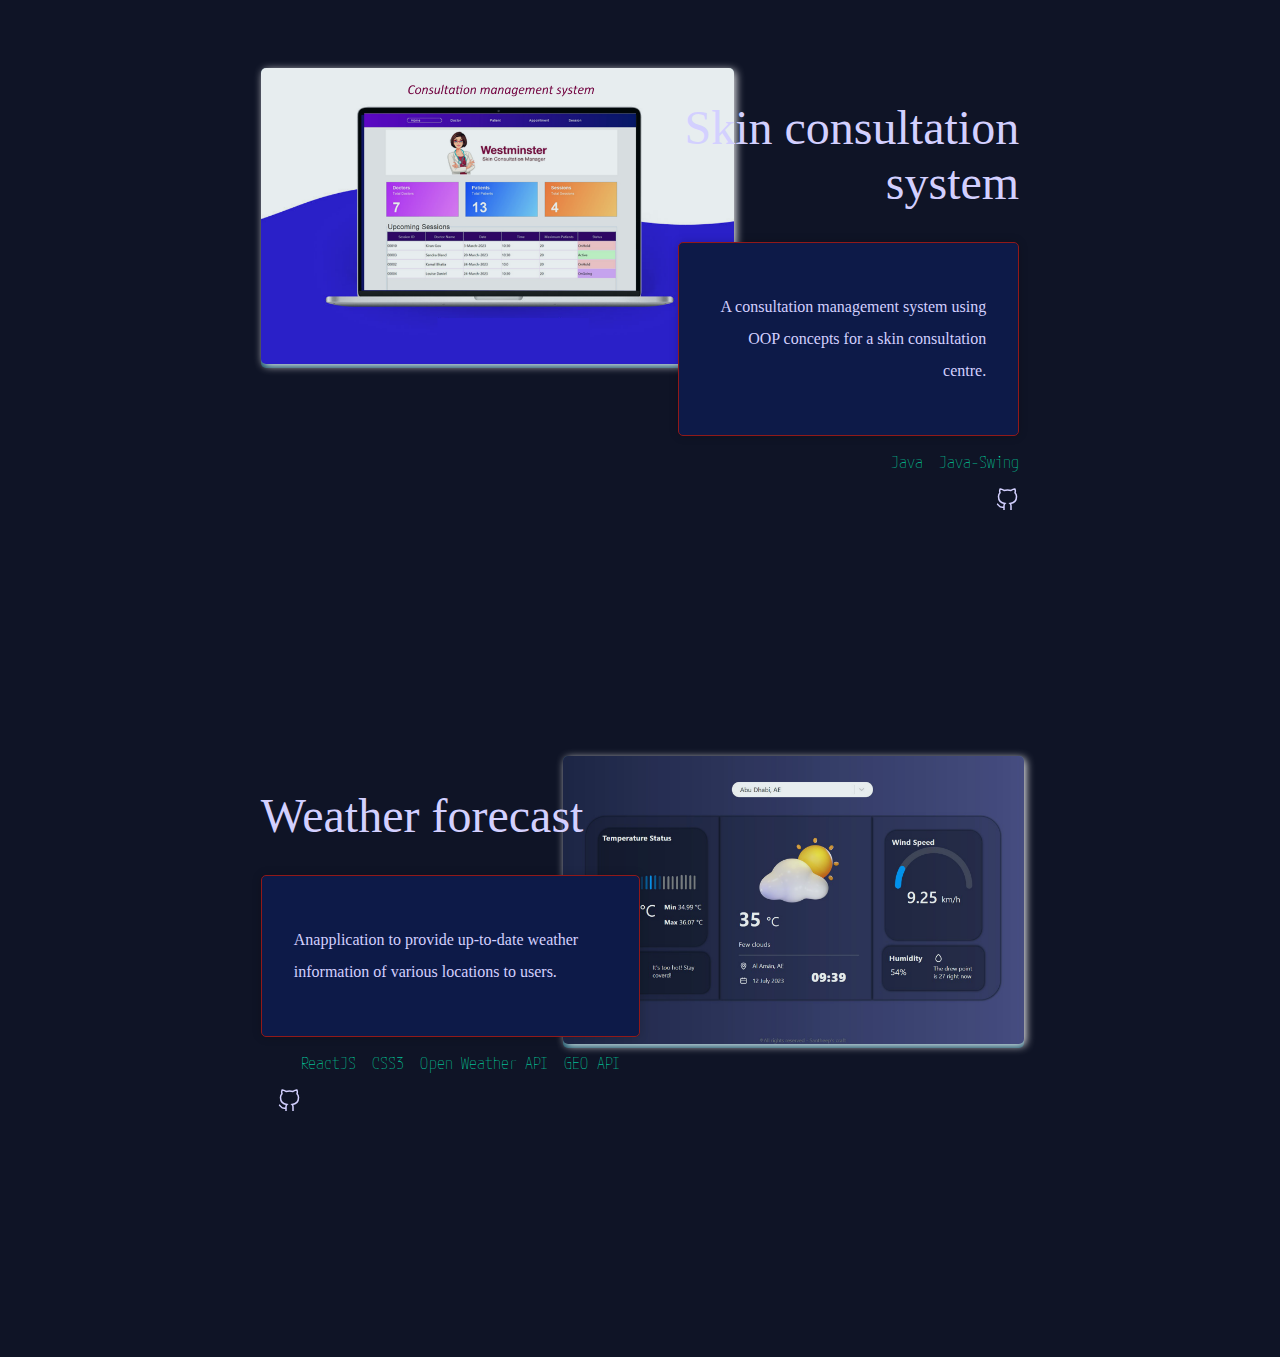
==== commit a07bab6e: "css added" ====
--- a/index.html
+++ b/index.html
@@ -113,11 +113,18 @@
       <!-- About section -->
       <section class="about_container" id="about_container">
         <div class="desc">
-          <h1>About</h1>
+          <div class="header">
+            <h1>About</h1>
+            <div class="horizontal-bar"></div>
+          </div>
           Hello, I am Santheep, a relentless explorer of the virtual frontiers and a budding software engineer on an epic quest for knowledge and innovation. With each stroke of my keyboard, I try to mold ideas into reality, blending function and aesthetics with the finesse of a virtuoso.
         </div>
         <div class="edu">
-          <h2>Education</h2>
+          <div class="header">
+            <h1>Education</h1>
+            <div class="horizontal-bar"></div>
+          </div>
+          
           <h3>BEng (Hons) Software Engineering – University of Westminster - UK</h3>
           <h5>2021 - Present</h5>
           <div class="modules">  
@@ -151,7 +158,10 @@
         </div>
 
         <section class="tech-stack">
-          
+          <div class="header">
+            <h1>Technologies I've been working with recently</h1>
+            <div class="horizontal-bar"></div>
+          </div>
           <!--
           <div class="grid-container">
             <div class="grid-item"><img src="imgs/js.png" alt="tech" /></div>
@@ -169,7 +179,7 @@
             <div class="grid-item"><img src="imgs/git.png" alt="tech" /></div>
             <div class="grid-item"><img src="imgs/photoshop.png" alt="tech" /></div>
           </div> -->
-          <h1>Technologies I've been working with recently</h1>
+         
           <div class="grid">
             <div class="row">
               <h2>Languages</h2>
@@ -228,8 +238,10 @@
       <!-- Projects section -->
       <section class="projects" id="projects">
         <div class="title">
-          <h2>Things I’ve Built</h2>
-          <div class="line"></div>
+          <div class="header">
+            <h1>Things I’ve Built</h1>
+            <div class="horizontal-bar"></div>
+          </div>
         </div>
 
         <div class="project project1">
@@ -274,15 +286,58 @@
 
         <div class="project project2">
           <div class="project-image">
-            <img src="Images/skincons.png" alt="skincons" />
+            <img src="imgs/cinadoc.png" alt="Weateher app" />
           </div>
           <div class="project-details">
             
-            <h1>Consultation Management</h1>
+            <h1>Cinadoc</h1>
 
             <div class="description">
               <p>
-                A full stack application consultations management system using
+                A flutter application for cinnamon plant disease diagonisis using image classification.
+              </p>
+            </div>
+            <ul>
+              <li>CNN</li>
+              <li>Flask</li>
+              <li>MongoDB</li>
+ 
+            </ul>
+            <div class="project-links">
+              <a target="_blank" href="https://github.com/SantheepG/Cinadoc_backend.git">
+                <svg
+                  xmlns="http://www.w3.org/2000/svg"
+                  width="24"
+                  height="24"
+                  viewBox="0 0 24 24"
+                  stroke-width="1.5"
+                  fill="none"
+                  stroke="currentColor"
+                  stroke-width="1.5"
+                >
+                  <path
+                    d="M9 19c-5 1.5-5-2.5-7-3m14 6v-3.87a3.37 3.37 0 0 0-.94-2.61c3.14-.35 6.44-1.54 6.44-7A5.44 5.44 0 0 0 20 4.77 5.07 5.07 0 0 0 19.91 1S18.73.65 16 2.48a13.38 13.38 0 0 0-7 0C6.27.65 5.09 1 5.09 1A5.07 5.07 0 0 0 5 4.77a5.44 5.44 0 0 0-1.5 3.78c0 5.42 3.3 6.61 6.44 7A3.37 3.37 0 0 0 9 18.13V22"
+                  ></path>
+                </svg>
+              </a>
+
+            </div>
+          </div>
+        </div>
+
+
+
+        <div class="project project1">
+          <div class="project-image">
+            <img src="imgs/skincare.png" alt="Recipe App" />
+          </div>
+          <div class="project-details">
+            
+            <h1>Skin consultation system</h1>
+
+            <div class="description">
+              <p>
+                A consultation management system using
                 OOP concepts for a skin consultation centre.
               </p>
             </div>
@@ -290,26 +345,68 @@
               <li>Java</li>
               <li>Java-Swing</li>
             </ul>
-            <!-- <div class="project-links">
-              <a href="https://github.com/Isw200/threed">
+            <div class="project-links">
+              <a target="_blank" href="https://github.com/SantheepG/Consultation-management.git">
                 <svg
-                    xmlns="http://www.w3.org/2000/svg"
-                    width="24" height="24" viewBox="0 0 24 24" stroke-width="1.5"
-                    fill="none"
-                    stroke="currentColor"
-                    stroke-width="1.5"
-                  >
-                    <path
-                      d="M9 19c-5 1.5-5-2.5-7-3m14 6v-3.87a3.37 3.37 0 0 0-.94-2.61c3.14-.35 6.44-1.54 6.44-7A5.44 5.44 0 0 0 20 4.77 5.07 5.07 0 0 0 19.91 1S18.73.65 16 2.48a13.38 13.38 0 0 0-7 0C6.27.65 5.09 1 5.09 1A5.07 5.07 0 0 0 5 4.77a5.44 5.44 0 0 0-1.5 3.78c0 5.42 3.3 6.61 6.44 7A3.37 3.37 0 0 0 9 18.13V22"
-                    ></path></svg>
+                  xmlns="http://www.w3.org/2000/svg"
+                  width="24"
+                  height="24"
+                  viewBox="0 0 24 24"
+                  stroke-width="1.5"
+                  fill="none"
+                  stroke="currentColor"
+                  stroke-width="1.5"
+                >
+                  <path
+                    d="M9 19c-5 1.5-5-2.5-7-3m14 6v-3.87a3.37 3.37 0 0 0-.94-2.61c3.14-.35 6.44-1.54 6.44-7A5.44 5.44 0 0 0 20 4.77 5.07 5.07 0 0 0 19.91 1S18.73.65 16 2.48a13.38 13.38 0 0 0-7 0C6.27.65 5.09 1 5.09 1A5.07 5.07 0 0 0 5 4.77a5.44 5.44 0 0 0-1.5 3.78c0 5.42 3.3 6.61 6.44 7A3.37 3.37 0 0 0 9 18.13V22"
+                  ></path>
+                </svg>
               </a>
-              <a href="https://isw200.github.io/threed/">
-                <svg width="24" height="24" viewBox="0 0 24 24" stroke-width="1.5" fill="none" xmlns="http://www.w3.org/2000/svg"> 
-                  <path d="M21 3L15 3M21 3L12 12M21 3V9" stroke="currentColor" stroke-linecap="round" stroke-linejoin="round">
-                  </path>
-                  <path d="M21 13V19C21 20.1046 20.1046 21 19 21H5C3.89543 21 3 20.1046 3 19V5C3 3.89543 3.89543 3 5 3H11" stroke="currentColor" stroke-linecap="round"></path> </svg>
+
+            </div>
+          </div>
+        </div>
+
+
+
+        <div class="project project2">
+          <div class="project-image">
+            <img src="imgs/weatherapp.png" alt="Weateher app" />
+          </div>
+          <div class="project-details">
+            
+            <h1>Weather forecast</h1>
+
+            <div class="description">
+              <p>
+                Anapplication to provide up-to-date weather information of various locations to users. 
+              </p>
+            </div>
+            <ul>
+              <li>ReactJS</li>
+              <li>CSS3</li>
+              <li>Open Weather API</li>
+              <li>GEO API</li>
+            </ul>
+            <div class="project-links">
+              <a target="_blank" href="https://github.com/SantheepG/Weather-forecast.git">
+                <svg
+                  xmlns="http://www.w3.org/2000/svg"
+                  width="24"
+                  height="24"
+                  viewBox="0 0 24 24"
+                  stroke-width="1.5"
+                  fill="none"
+                  stroke="currentColor"
+                  stroke-width="1.5"
+                >
+                  <path
+                    d="M9 19c-5 1.5-5-2.5-7-3m14 6v-3.87a3.37 3.37 0 0 0-.94-2.61c3.14-.35 6.44-1.54 6.44-7A5.44 5.44 0 0 0 20 4.77 5.07 5.07 0 0 0 19.91 1S18.73.65 16 2.48a13.38 13.38 0 0 0-7 0C6.27.65 5.09 1 5.09 1A5.07 5.07 0 0 0 5 4.77a5.44 5.44 0 0 0-1.5 3.78c0 5.42 3.3 6.61 6.44 7A3.37 3.37 0 0 0 9 18.13V22"
+                  ></path>
+                </svg>
               </a>
-            </div> -->
+
+            </div>
           </div>
         </div>
       </section>
--- a/styles/home.css
+++ b/styles/home.css
@@ -42,12 +42,11 @@
     align-items: center;
     margin-left: 300px;
 
-    border-radius: 5px;
-    
   }
   .img-container:hover {
-    box-shadow: 0 0 0 2px rgba(128, 0, 0, 1);
-    border-radius: 25px;
+    border-radius: 45px;
+    opacity: 0.9;
+    filter: drop-shadow(2px 2px 4px white);
   }
   .img-container img {
     max-width: 100%; 
@@ -56,7 +55,7 @@
   }
 
   img{
-    border-radius: 25px;
+    border-radius: 65px;
     opacity: 0.9;
     filter: drop-shadow(2px 2px 4px white);
   }
@@ -73,7 +72,7 @@
 .typewrite {
     font-size: 1.5rem;
     font-weight: 600;
-    color: #d3d0ff56;
+    color: #ecebfb8b;
     margin-bottom: 0.2em;
   }
 
@@ -82,7 +81,7 @@
     font-family: "M PLUS 1 Code", sans-serif;
     font-size: 1.3rem;
     margin-bottom: 1em;
-    color: #fff;
+    color: #00ffdd;
   }
   
   .hero__title {
--- a/styles/navbar.css
+++ b/styles/navbar.css
@@ -3,11 +3,13 @@
   top: 0;
   left: 0;
   width: 100%;
-  height: 70px;
+  height: 60px;
   color: #fff;
   padding: 10px;
   z-index: 1;
   transition: all 0.3s;
+
+  border-bottom: solid #00ffdd 1px;
   
 }
 
@@ -16,8 +18,6 @@
   margin: 0;
   padding: 0;
   display: flex;
-
-
 }
 
 
--- a/styles/about.css
+++ b/styles/about.css
@@ -6,15 +6,30 @@
     color: white;
     margin-top: 200px;
   }
-  .about_container h1 {
-    color: #d3d0ff;
+  
+  .header {
+    display: flex;
+    align-items: center;
+
+  }
+  
+  .horizontal-bar {
+    flex-grow: 1;
+    height: 1px;
+    background-color: #00ffdd;
+    margin-left: 10px;
+  }
+  h1 {
+    color: #00ffdd;
     font-size: 2rem;
     font-weight: 300;
   }
   .desc{
     font-family: "Fantacy";
     color: #d3d0ffff;
+    margin-bottom: 10%;
   }
+
   .edu h2, h3, h4, h5 {
     color: #d3d0ff;
     font-weight: 300;
@@ -69,7 +84,7 @@
 
 .tech-stack h1 {
   text-align: center;
-  color: #d3d0ff;
+  color: #ffffff;
   font-size: 2rem;
   font-weight: 300;
   margin-bottom: 1em;
--- a/styles/projects.css
+++ b/styles/projects.css
@@ -4,6 +4,12 @@
     margin: 10em auto;
     
   }
+  h1 {
+    color: #00ffdd;
+    font-size: 2rem;
+    font-weight: 300;
+  }
+  
   @media screen and (max-width: 768px) {
     .projects {
       width: 90%;
@@ -84,7 +90,7 @@
     box-shadow: 0 0 10px 0 #0000002f;
     color: #d3d0ff;
     line-height: 2em;
-    padding: 3em;
+    padding: 2em;
     z-index: 100;
     border-radius: 5px;
   }
@@ -111,7 +117,7 @@
   .projects .project2 .project-image {
     position: absolute;
     right: 20%;
-    width: 37%;
+    width: 36%;
     z-index: -1;
   }
   .projects .project .project-image::before {
@@ -149,6 +155,7 @@
   }
   .description{
     border: 1px solid #911919;
+    
   }
   @media screen and (max-width: 768px) {
     .projects .project {
@@ -187,55 +194,8 @@
     }
   
   }
-  
-  /* End */
-  .end {
-    width: 60%;
-    margin: 17em auto 2em auto;
-  }
-  .end .title {
-    flex-direction: column;
-    margin: auto;
-    align-items: center;
-    margin-bottom: 2em;
-  }
-  .end p {
-    color: #d3d0ff78;
-    font-size: 1.2rem;
-    font-weight: 100;
-    text-align: center;
-    line-height: 2em;
-    width: 70%;
-    margin: auto;
-  }
-  .cv_btn_bottom {
-    margin: 4em auto;
-    display: flex;
-    justify-content: center;
-  }
-  
-  /* Footer */
-  .footer {
-    margin-top: 15em;
-    width: 100%;
-    background-color: #0d1a484e;
-    padding: 2em 0;
-    display: flex;
-    flex-direction: column;
-    justify-content: center;
-    color: #00ffc5;
-  }
-  .footer p {
-    text-align: center;
-    font-family: "M PLUS 1 Code", sans-serif;
-    font-weight: 100;
-  }
-  .footer h2 {
-    color: #00ffc371;
-    text-align: center;
-    margin-top: 1em;
-    font-family: "Arizonia", cursive;
-  }
+
+ 
   @media screen and (max-width: 768px) {
     .end {
       width: 100%;
